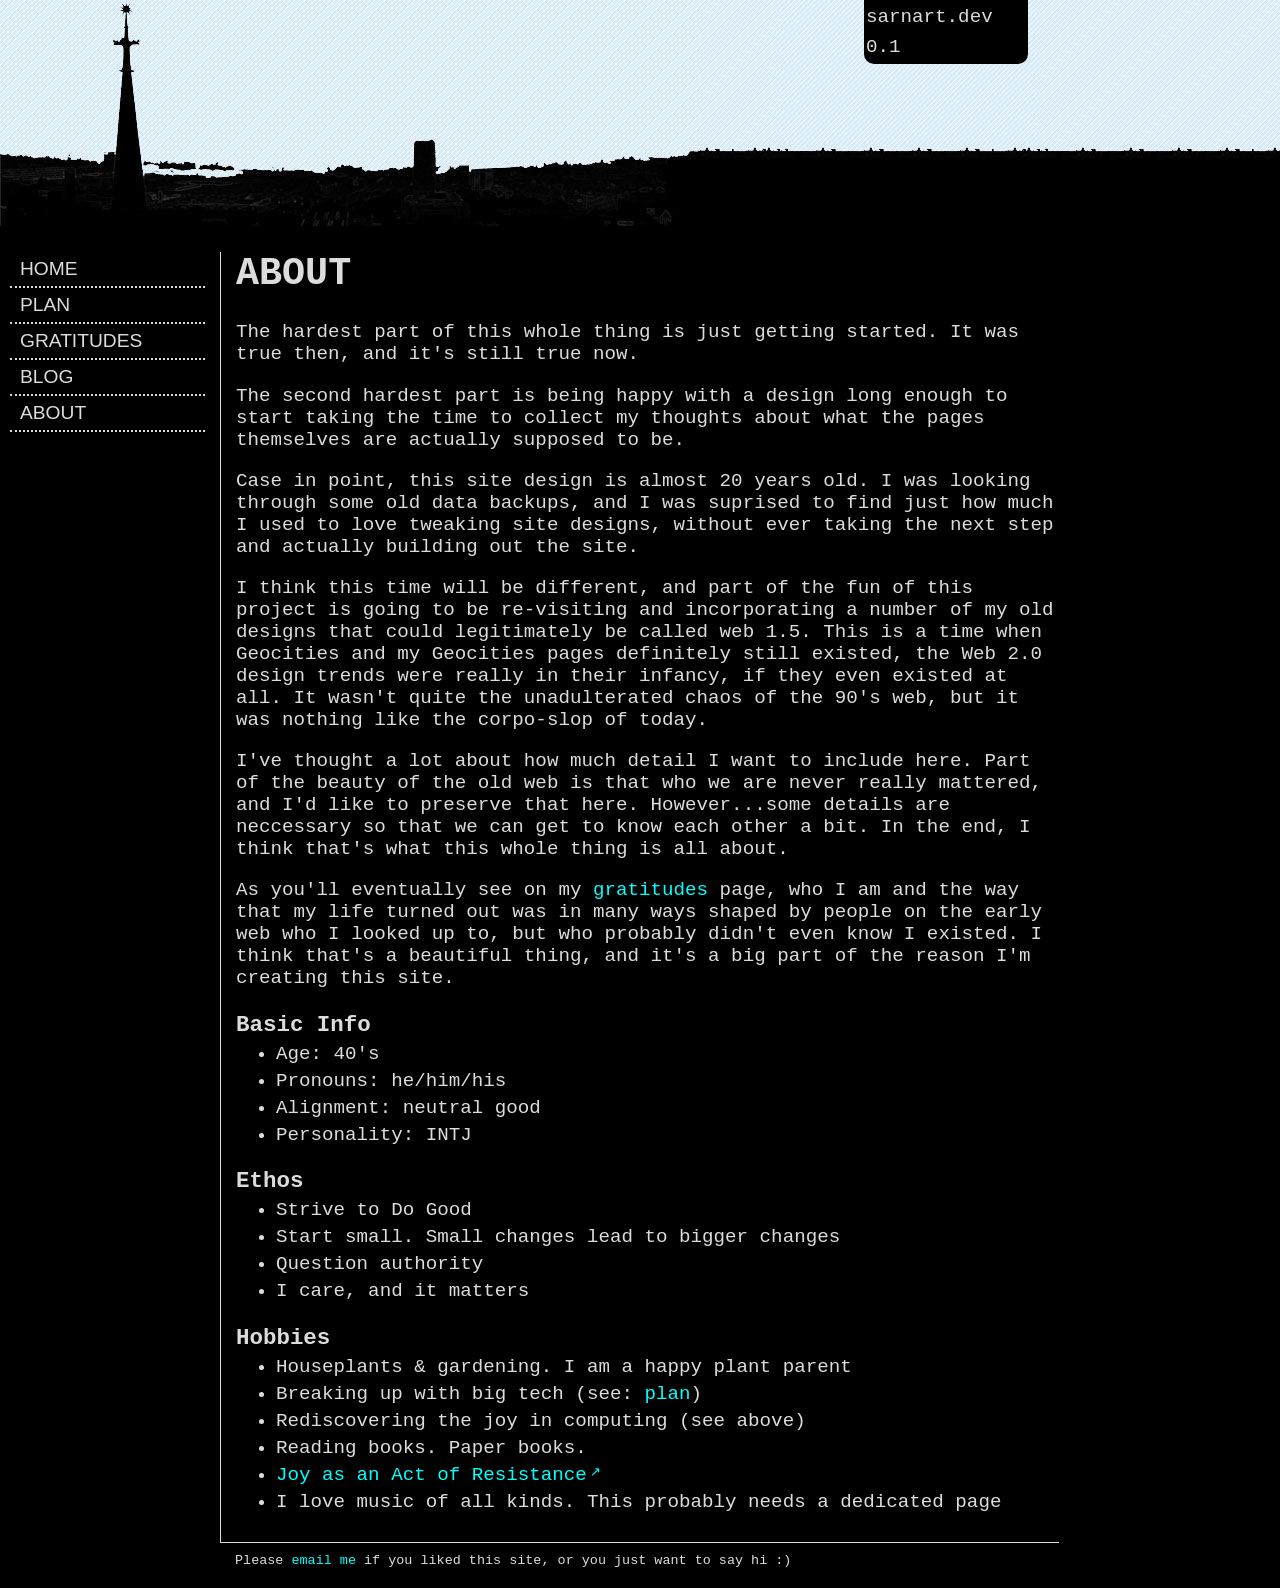
==== docs/about.html @ 6403e9a6 "Add first batch of pages, along with .prettier settings." ====
<!doctype html>
<html>
  <head>
    <title>sarnart.dev | about</title>
    <link rel="stylesheet" href="style.css" type="text/css" />
  </head>
  <body>
    <div class="header">&nbsp;</div>
    <div class="repeat">&nbsp;</div>
    <div id="badge">sarnart.dev 0.1</div>
    <div id="container">
      <div id="menu">
        <ul>
          <li><a href="index.html">HOME</a></li>
          <li><a href="plan.html">PLAN</a></li>
          <li><a href="gratitudes.html">GRATITUDES</a></li>
          <li><a href="blog.html">BLOG</a></li>
          <li><a href="about.html">ABOUT</a></li>
        </ul>
      </div>
      <div id="content">
        <h1>ABOUT</h1>
        The hardest part of this whole thing is just getting started. It was
        true then, and it's still true now.
        <p>
          The second hardest part is being happy with a design long enough to
          start taking the time to collect my thoughts about what the pages
          themselves are actually supposed to be.
        </p>

        <p>
          Case in point, this site design is almost 20 years old. I was looking
          through some old data backups, and I was suprised to find just how
          much I used to love tweaking site designs, without ever taking the
          next step and actually building out the site.
        </p>
        <p>
          I think this time will be different, and part of the fun of this
          project is going to be re-visiting and incorporating a number of my
          old designs that could legitimately be called web 1.5. This is a time
          when Geocities and my Geocities pages definitely still existed, the
          Web 2.0 design trends were really in their infancy, if they even
          existed at all. It wasn't quite the unadulterated chaos of the 90's
          web, but it was nothing like the corpo-slop of today.
        </p>

        <p>
          I've thought a lot about how much detail I want to include here. Part
          of the beauty of the old web is that who we are never really mattered,
          and I'd like to preserve that here. However...some details are
          neccessary so that we can get to know each other a bit. In the end, I
          think that's what this whole thing is all about.
        </p>

        <p>
          As you'll eventually see on my
          <a href="gratitudes.html">gratitudes</a> page, who I am and the way
          that my life turned out was in many ways shaped by people on the early
          web who I looked up to, but who probably didn't even know I existed. I
          think that's a beautiful thing, and it's a big part of the reason I'm
          creating this site.
        </p>
        <h3>Basic Info</h3>
        <ul>
          <li>Age: 40's</li>
          <li>Pronouns: he/him/his</li>
          <li>Alignment: neutral good</li>
          <li>Personality: INTJ</li>
        </ul>
        <h3>Ethos</h3>
        <ul>
          <li>Strive to Do Good</li>
          <li>Start small. Small changes lead to bigger changes</li>
          <li>Question authority</li>
          <li>I care, and it matters</li>
        </ul>
        <h3>Hobbies</h3>
        <ul>
          <li>Houseplants & gardening. I am a happy plant parent</li>
          <li>Breaking up with big tech (see: <a href="plan.html">plan</a>)</li>
          <li>Rediscovering the joy in computing (see above)</li>
          <li>Reading books. Paper books.</li>
          <li>
            <a
              class="external"
              href="https://en.wikipedia.org/wiki/Joy_as_an_Act_of_Resistance"
              >Joy as an Act of Resistance</a
            >
          </li>
          <li>
            I love music of all kinds. This probably needs a dedicated page
          </li>
        </ul>
      </div>
      <div id="footer">
        Please <a href="mailto:web01@sarnart.dev">email me</a> if you liked this
        site, or you just want to say hi :)
      </div>
    </div>
  </body>
</html>
---- docs/style.css ----
:root {
  --lighter-bg: #282a36;
  --default-bg: black;
  --default-color: gainsboro;
  --default-serif-font-family:
    Garamond, Georgia, "Times New Roman", Times, serif;
  --default-sans-font-family: Consolas, "Courier New", Courier, sans-serif;
  --content-left-margin: 220px;
  --content-max-width: 824px;
}

body {
  color: var(--default-color);
  font-family: var(--default-sans-font-family);
  margin: 0;
  padding: 0;
  background-color: var(--default-bg);
  font-size: 1.2em;
}

a {
  color: cyan;
  text-decoration: none;
}

h3 {
  margin-bottom: 0;
}
.repeat {
  margin: 0;
  padding: 0;
  height: 226px;
  background: url("images/repeat.jpg") 0 0 repeat-x;
}

.header {
  background: url("images/header.jpg") 0 0 no-repeat;
  height: 226px;
  width: 700px;
  position: absolute;
}

#badge {
  width: 160px;
  left: 864px;
  position: absolute;
  background-color: var(--default-bg);
  border-radius: 0 0 10px 10px;
  padding: 2px;
  top: 0;
  min-height: 30px;
  line-height: 30px;
}

#menu {
  position: static;
  width: 195px;
  margin: 0px 0 0 10px;
  padding: 0;
  float: left;
}

#content {
  margin: 20px 20px 0 var(--content-left-margin);
  padding: 0 0 10px 15px;
  color: var(--default-color);
  border-left: 1px solid var(--default-color);
  min-height: 200px;
  max-width: var(--content-max-width);
}

#content > p:last-child {
  margin-bottom: 10px;
}

#footer {
  padding-left: 15px;
  margin-left: var(--content-left-margin);
  border-top: 1px solid var(--default-color);
  max-width: var(--content-max-width);
  padding-top: 10px;
  font-size: 0.7em;
  margin-bottom: 20px;
}

ul {
  margin-top: 0;
}

#menu > ul {
  margin: 0 0 10px 0;
  padding: 0;
}

#menu > ul li {
  display: block;
  padding: 0 0 0 10px;
  margin: 0;
  padding: 0;
  border-bottom: 2px dotted var(--default-color);
}

#content > ul li {
  padding-top: 5px;
}

#menu > ul li a {
  display: block;
  height: 34px;
  line-height: 34px;
  padding: 0 0 0 10px;
  text-decoration: none;
  font-family: Verdana, Arial, Helvetica, sans-serif;
  font-family: Helvetica;
  font-size: 1em;
  color: var(--default-color);
}

a:hover {
  background-color: var(--lighter-bg);
}

#menu > ul li a:visited {
  color: white;
}

a.external {
  padding-right: 1em;
}

a.external::after {
  position: absolute;
  content: "↗";
  margin-left: 0.25em;
  font-size: 0.7em;
  vertical-align: super;
}

div.progress {
  border: 2px solid white;
  margin-top: 10px;
}

div.progress > div {
  height: 30px;
  line-height: 30px;
  background-color: silver;
  color: black;
  font-weight: bold;
  padding: 5px;
}
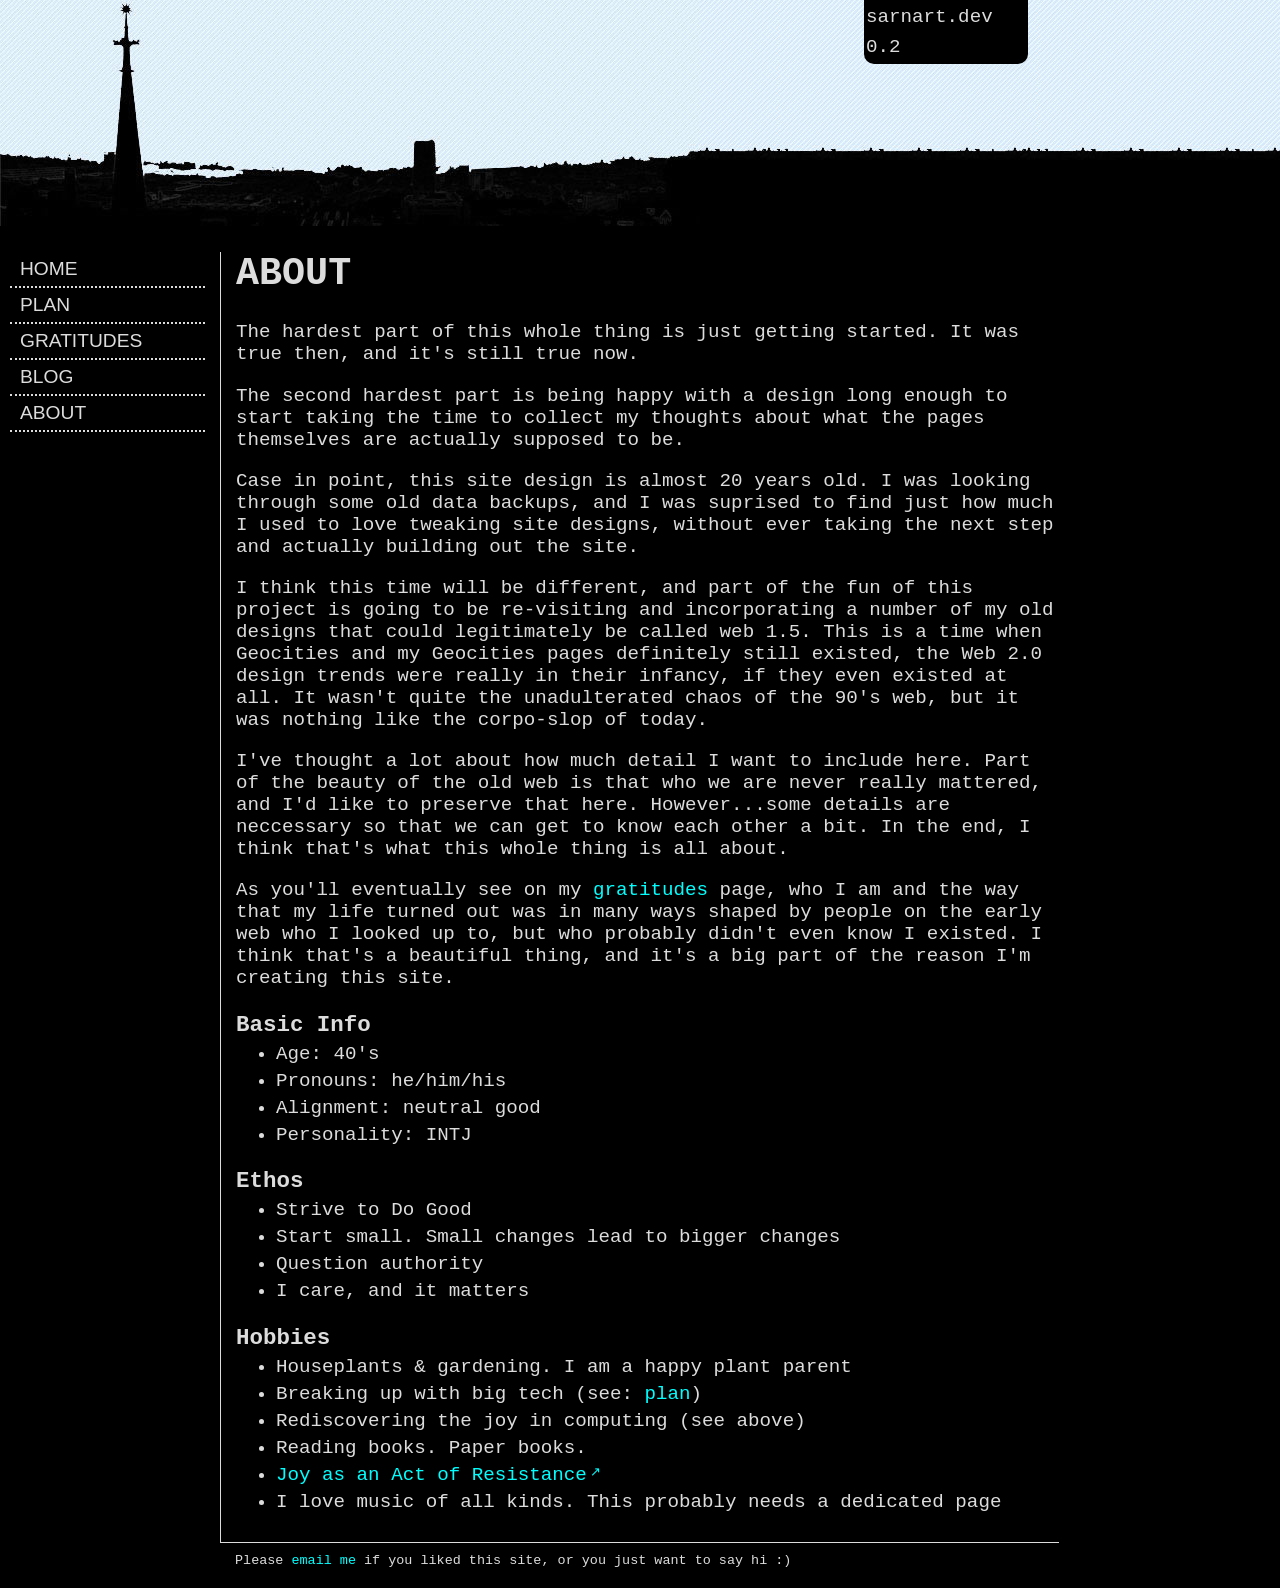
==== commit 61e734a4: "Incorporate embed-html.js script." ====
--- a/docs/about.html
+++ b/docs/about.html
@@ -3,21 +3,12 @@
   <head>
     <title>sarnart.dev | about</title>
     <link rel="stylesheet" href="style.css" type="text/css" />
+    <script type="module" src="scripts/embed-html.js"></script>
   </head>
   <body>
-    <div class="header">&nbsp;</div>
-    <div class="repeat">&nbsp;</div>
-    <div id="badge">sarnart.dev 0.1</div>
+    <embed-html src="header.html" cache>Loading...</embed-html>
     <div id="container">
-      <div id="menu">
-        <ul>
-          <li><a href="index.html">HOME</a></li>
-          <li><a href="plan.html">PLAN</a></li>
-          <li><a href="gratitudes.html">GRATITUDES</a></li>
-          <li><a href="blog.html">BLOG</a></li>
-          <li><a href="about.html">ABOUT</a></li>
-        </ul>
-      </div>
+      <embed-html src="menu.html" cache>Loading...</embed-html>
       <div id="content">
         <h1>ABOUT</h1>
         The hardest part of this whole thing is just getting started. It was
@@ -93,8 +84,7 @@
         </ul>
       </div>
       <div id="footer">
-        Please <a href="mailto:web01@sarnart.dev">email me</a> if you liked this
-        site, or you just want to say hi :)
+        <embed-html src="footer.html" cache>Loading...</embed-html>
       </div>
     </div>
   </body>
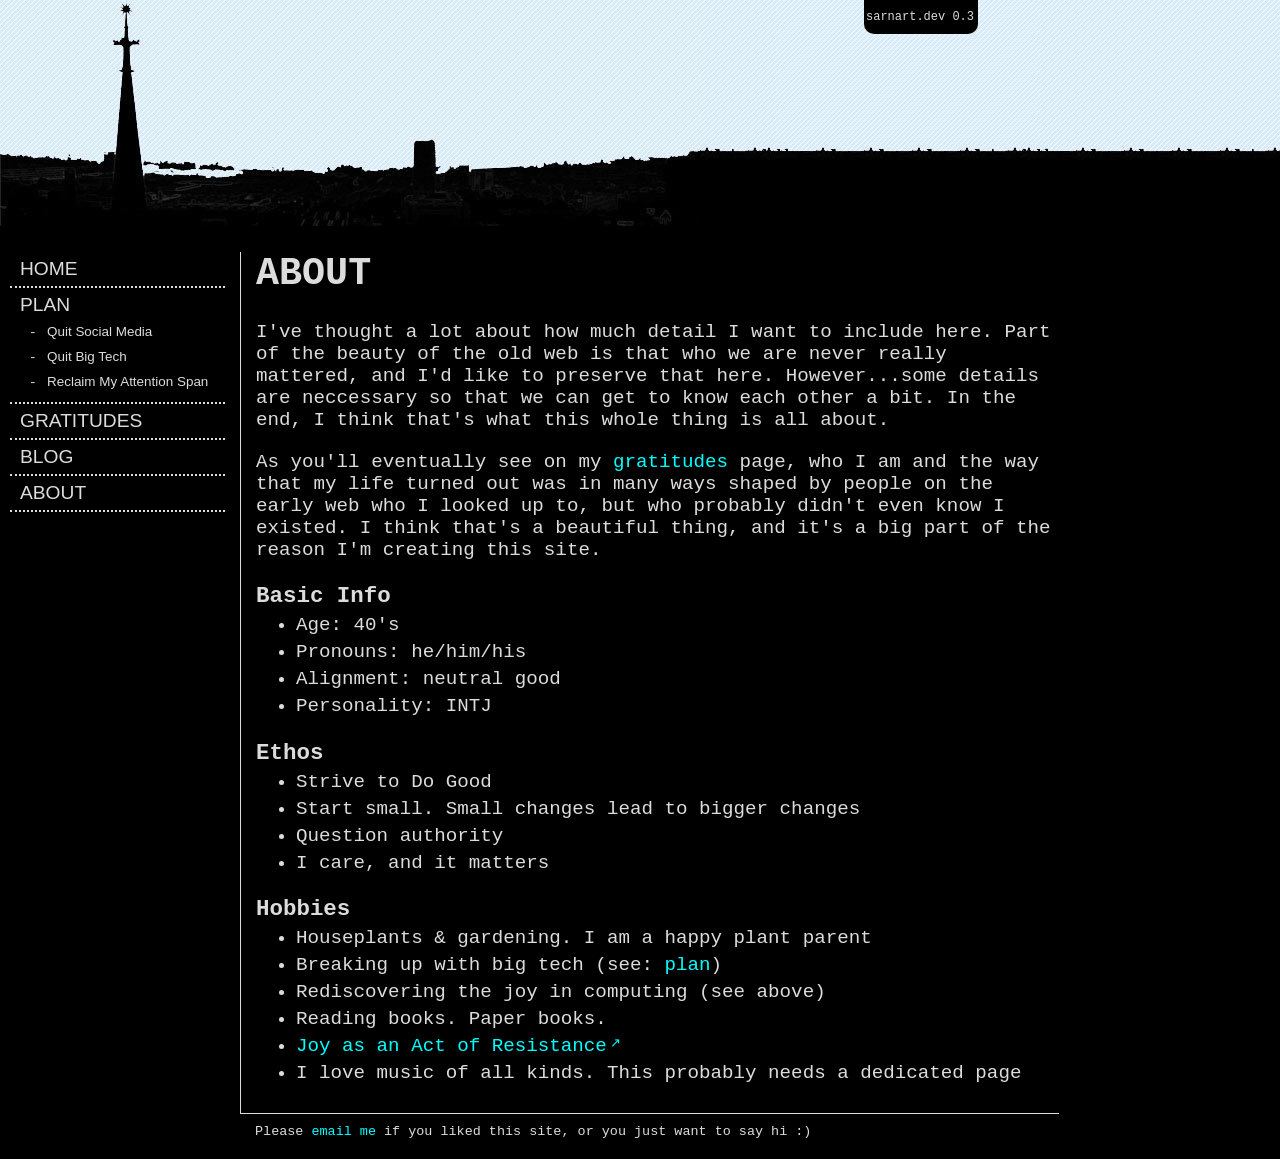
==== commit a253ac46: "Minor updates to menu, plan, home, and about pages." ====
--- a/docs/about.html
+++ b/docs/about.html
@@ -11,37 +11,12 @@
       <embed-html src="menu.html" cache>Loading...</embed-html>
       <div id="content">
         <h1>ABOUT</h1>
-        The hardest part of this whole thing is just getting started. It was
-        true then, and it's still true now.
-        <p>
-          The second hardest part is being happy with a design long enough to
-          start taking the time to collect my thoughts about what the pages
-          themselves are actually supposed to be.
-        </p>
 
-        <p>
-          Case in point, this site design is almost 20 years old. I was looking
-          through some old data backups, and I was suprised to find just how
-          much I used to love tweaking site designs, without ever taking the
-          next step and actually building out the site.
-        </p>
-        <p>
-          I think this time will be different, and part of the fun of this
-          project is going to be re-visiting and incorporating a number of my
-          old designs that could legitimately be called web 1.5. This is a time
-          when Geocities and my Geocities pages definitely still existed, the
-          Web 2.0 design trends were really in their infancy, if they even
-          existed at all. It wasn't quite the unadulterated chaos of the 90's
-          web, but it was nothing like the corpo-slop of today.
-        </p>
-
-        <p>
-          I've thought a lot about how much detail I want to include here. Part
-          of the beauty of the old web is that who we are never really mattered,
-          and I'd like to preserve that here. However...some details are
-          neccessary so that we can get to know each other a bit. In the end, I
-          think that's what this whole thing is all about.
-        </p>
+        I've thought a lot about how much detail I want to include here. Part of
+        the beauty of the old web is that who we are never really mattered, and
+        I'd like to preserve that here. However...some details are neccessary so
+        that we can get to know each other a bit. In the end, I think that's
+        what this whole thing is all about.
 
         <p>
           As you'll eventually see on my
--- a/docs/style.css
+++ b/docs/style.css
@@ -5,8 +5,8 @@
   --default-serif-font-family:
     Garamond, Georgia, "Times New Roman", Times, serif;
   --default-sans-font-family: Consolas, "Courier New", Courier, sans-serif;
-  --content-left-margin: 220px;
-  --content-max-width: 824px;
+  --content-left-margin: 240px;
+  --content-max-width: 804px;
 }
 
 body {
@@ -41,7 +41,7 @@
 }
 
 #badge {
-  width: 160px;
+  width: 110px;
   left: 864px;
   position: absolute;
   background-color: var(--default-bg);
@@ -50,11 +50,12 @@
   top: 0;
   min-height: 30px;
   line-height: 30px;
+  font-size: 12px;
 }
 
 #menu {
   position: static;
-  width: 195px;
+  width: 215px;
   margin: 0px 0 0 10px;
   padding: 0;
   float: left;
@@ -149,3 +150,24 @@
   font-weight: bold;
   padding: 5px;
 }
+
+#menu div.submenu > ul {
+  list-style-type: "- ";
+  margin: 0 0 10px 35px;
+  padding: 0;
+  font-size: 0.7em;
+  list-style-position: outside;
+}
+
+#menu div.submenu > ul li {
+  border: 0;
+  display: list-item;
+  margin-bottom: 5px;
+}
+
+#menu div.submenu a {
+  margin: 0;
+  padding: 2px;
+  height: 16px;
+  line-height: 16px;
+}
